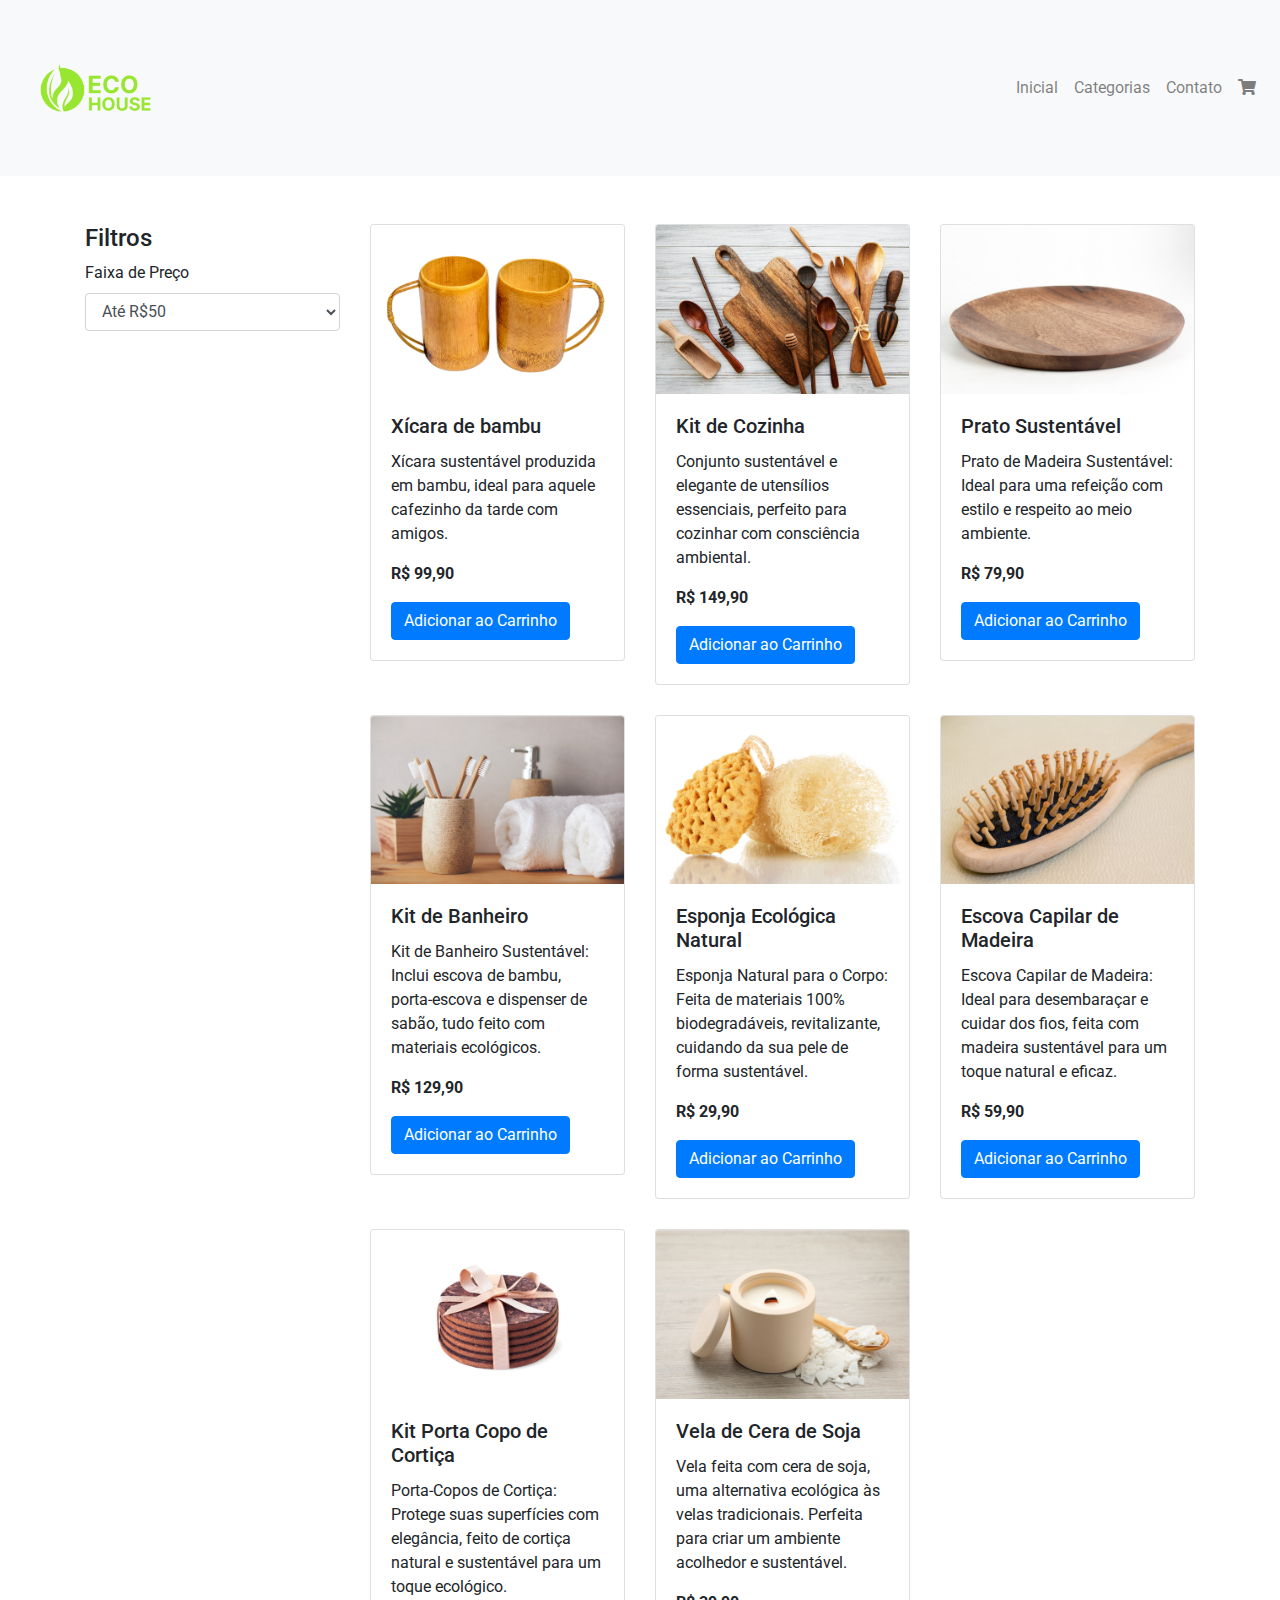
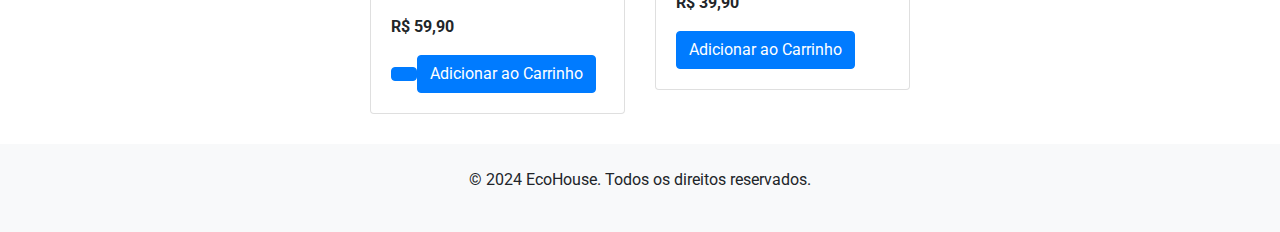
==== categoria.html @ bf1de648 "CP4" ====
<!DOCTYPE html>
<html lang="pt-br">
<head>
    <meta charset="UTF-8">
    <meta name="viewport" content="width=device-width, initial-scale=1.0">
    <title>Categorias - EcoHouse</title>
    <link href="https://maxcdn.bootstrapcdn.com/bootstrap/4.5.2/css/bootstrap.min.css" rel="stylesheet">
    <link rel="stylesheet" href="https://cdnjs.cloudflare.com/ajax/libs/font-awesome/5.15.4/css/all.min.css">
    <link href="https://fonts.googleapis.com/css2?family=Roboto:wght@400;500;700&display=swap" rel="stylesheet">
    <link rel="stylesheet" href="/assets/css/style.css">
    <link rel="shortcut icon" href="/logo.png" type="image/x-icon">
    <link rel="stylesheet" href="/style.css">
</head>
<body>
    <!-- Header -->
    <header>
        <nav class="navbar navbar-expand-lg navbar-light bg-light">
            <a class="navbar-brand" href="#">
                <img src="/logo.png" alt="Logo EcoHouse" class="logo">
            </a>
            <button class="navbar-toggler" type="button" data-toggle="collapse" data-target="#navbarNav"
                aria-controls="navbarNav" aria-expanded="false" aria-label="Toggle navigation">
                <span class="navbar-toggler-icon"></span>
            </button>
            <div class="collapse navbar-collapse" id="navbarNav">
                <ul class="navbar-nav ml-auto">
                    <li class="nav-item"><a class="nav-link" href="/index.html">Inicial</a></li>
                    <li class="nav-item"><a class="nav-link" href="/categorias.html">Categorias</a></li>
                    <li class="nav-item"><a class="nav-link" href="/contato.html">Contato</a></li>
                    <li class="nav-item"><a class="nav-link" href="/produto.html"><i class="fas fa-shopping-cart"></i></a></li>
                </ul>
            </div>
        </nav>
    </header>

    
    <div class="container mt-5">
        <div class="row">
            
            <aside class="col-md-3">
                <h4>Filtros</h4>
                <form>
                    <div class="form-group">
                        <label for="priceRange">Faixa de Preço</label>
                        <select class="form-control" id="priceRange">
                            <option>Até R$50</option>
                            <option>R$50 - R$100</option>
                            <option>R$100 - R$200</option>
                            <option>Acima de R$200</option>
                        </select>
                    </div>

                </form>
            </aside>
            
            
            <div class="col-md-9">
                <div class="row">
                    
                    <div class="col-md-4 product-card">
                        <div class="card">
                            <img src="/xicara.png" class="card-img-top" alt="Xícara de Bambu">
                            <div class="card-body">
                                <h5 class="card-title">Xícara de bambu</h5>
                                <p class="card-text">Xícara sustentável produzida em bambu, ideal para aquele cafezinho da tarde com amigos.</p>
                                <p class="card-text"><strong>R$ 99,90</strong></p>
                                <a href="/produto.html?id=1" class="btn btn-primary">Adicionar ao Carrinho</a>
                            </div>
                        </div>
                    </div>

                    <!-- Kit de Cozinha -->
                    <div class="col-md-4 product-card">
                        <div class="card">
                            <img src="/kit-cozinha.png" class="card-img-top" alt="Kit de Cozinha">
                            <div class="card-body">
                                <h5 class="card-title">Kit de Cozinha</h5>
                                <p class="card-text">Conjunto sustentável e elegante de utensílios essenciais, perfeito para cozinhar com consciência ambiental.</p>
                                <p class="card-text"><strong>R$ 149,90</strong></p>
                                <a href="/produto.html?id=2" class="btn btn-primary">Adicionar ao Carrinho</a>
                            </div>
                        </div>
                    </div>

                    <!-- Prato Sustentável -->
                    <div class="col-md-4 product-card">
                        <div class="card">
                            <img src="/prato.png" class="card-img-top" alt="Prato Sustentável">
                            <div class="card-body">
                                <h5 class="card-title">Prato Sustentável</h5>
                                <p class="card-text">Prato de Madeira Sustentável: Ideal para uma refeição com estilo e respeito ao meio ambiente.</p>
                                <p class="card-text"><strong>R$ 79,90</strong></p>
                                <a href="/produto.html?id=3" class="btn btn-primary">Adicionar ao Carrinho</a>
                            </div>
                        </div>
                    </div>

                    <!-- Kit de Banheiro -->
                    <div class="col-md-4 product-card">
                        <div class="card">
                            <img src="/kit-banheiro.png" class="card-img-top" alt="Kit de Banheiro Sustentável">
                            <div class="card-body">
                                <h5 class="card-title">Kit de Banheiro</h5>
                                <p class="card-text">Kit de Banheiro Sustentável: Inclui escova de bambu, porta-escova e dispenser de sabão, tudo feito com materiais ecológicos.</p>
                                <p class="card-text"><strong>R$ 129,90</strong></p>
                                <a href="/produto.html?id=4" class="btn btn-primary">Adicionar ao Carrinho</a>
                            </div>
                        </div>
                    </div>

                   
                    <div class="col-md-4 product-card">
                        <div class="card">
                            <img src="/esponja.png" class="card-img-top" alt="Esponja Ecológica Natural">
                            <div class="card-body">
                                <h5 class="card-title">Esponja Ecológica Natural</h5>
                                <p class="card-text">Esponja Natural para o Corpo: Feita de materiais 100% biodegradáveis, revitalizante, cuidando da sua pele de forma sustentável.</p>
                                <p class="card-text"><strong>R$ 29,90</strong></p>
                                <a href="produto.html?id=5" class="btn btn-primary">Adicionar ao Carrinho</a>
                            </div>
                        </div>
                    </div>

                    
                    <div class="col-md-4 product-card">
                        <div class="card">
                            <img src="/escova.png" class="card-img-top" alt="Escova Capilar de Madeira">
                            <div class="card-body">
                                <h5 class="card-title">Escova Capilar de Madeira</h5>
                                <p class="card-text">Escova Capilar de Madeira: Ideal para desembaraçar e cuidar dos fios, feita com madeira sustentável para um toque natural e eficaz.</p>
                                <p class="card-text"><strong>R$ 59,90</strong></p>
                                <a href="/produto.html?id=6" class="btn btn-primary">Adicionar ao Carrinho</a>
                            </div>
                        </div>
                    </div>

                    <!-- Porta Copo de Cortiça -->
                    <div class="col-md-4 product-card">
                        <div class="card">
                            <img src="/porta-copo.png" class="card-img-top" alt="Porta Copo de Cortiça">
                            <div class="card-body">
                                <h5 class="card-title">Kit Porta Copo de Cortiça</h5>
                                <p class="card-text">Porta-Copos de Cortiça: Protege suas superfícies com elegância, feito de cortiça natural e sustentável para um toque ecológico.</p>
                                <p class="card-text"><strong>R$ 59,90</strong></p>
                                <a href="produto.html?id=7" class="btn btn-primary">
                                <a href="produto.html?id=7" class="btn btn-primary">Adicionar ao Carrinho</a>
                            </div>
                        </div>
                    </div>
    
                        
                        <div class="col-md-4 product-card">
                            <div class="card">
                                <img src="/vela.png" class="card-img-top" alt="Vela de Cera de Soja">
                                <div class="card-body">
                                    <h5 class="card-title">Vela de Cera de Soja</h5>
                                    <p class="card-text">Vela feita com cera de soja, uma alternativa ecológica às velas tradicionais. Perfeita para criar um ambiente acolhedor e sustentável.</p>
                                    <p class="card-text"><strong>R$ 39,90</strong></p>
                                    <a href="produto.html?id=8" class="btn btn-primary">Adicionar ao Carrinho</a>
                                </div>
                            </div>
                        </div>
    
                    </div>
                </div>
            </div>
        </div>
    
        
        <footer class="bg-light text-center py-4">
            <p>&copy; 2024 EcoHouse. Todos os direitos reservados.</p>
        </footer>
    
        
        <script src="https://code.jquery.com/jquery-3.5.1.slim.min.js"></script>
        <script src="https://cdn.jsdelivr.net/npm/@popperjs/core@2.9.3/dist/umd/popper.min.js"></script>
        <script src="https://stackpath.bootstrapcdn.com/bootstrap/4.5.2/js/bootstrap.min.js"></script>
    </body>
    </html>
---- style.css ----
body {
    font-family: 'Roboto', sans-serif;
  }

  .navbar {
    margin-bottom: 20px;
  }

  .product-card {
    margin-bottom: 30px;
  }

  footer {
    background-color: #f8f9fa;
    padding: 20px 0;
    text-align: center;
  }
  
.logo {
  max-width: 150px; 
  height: auto; 
}
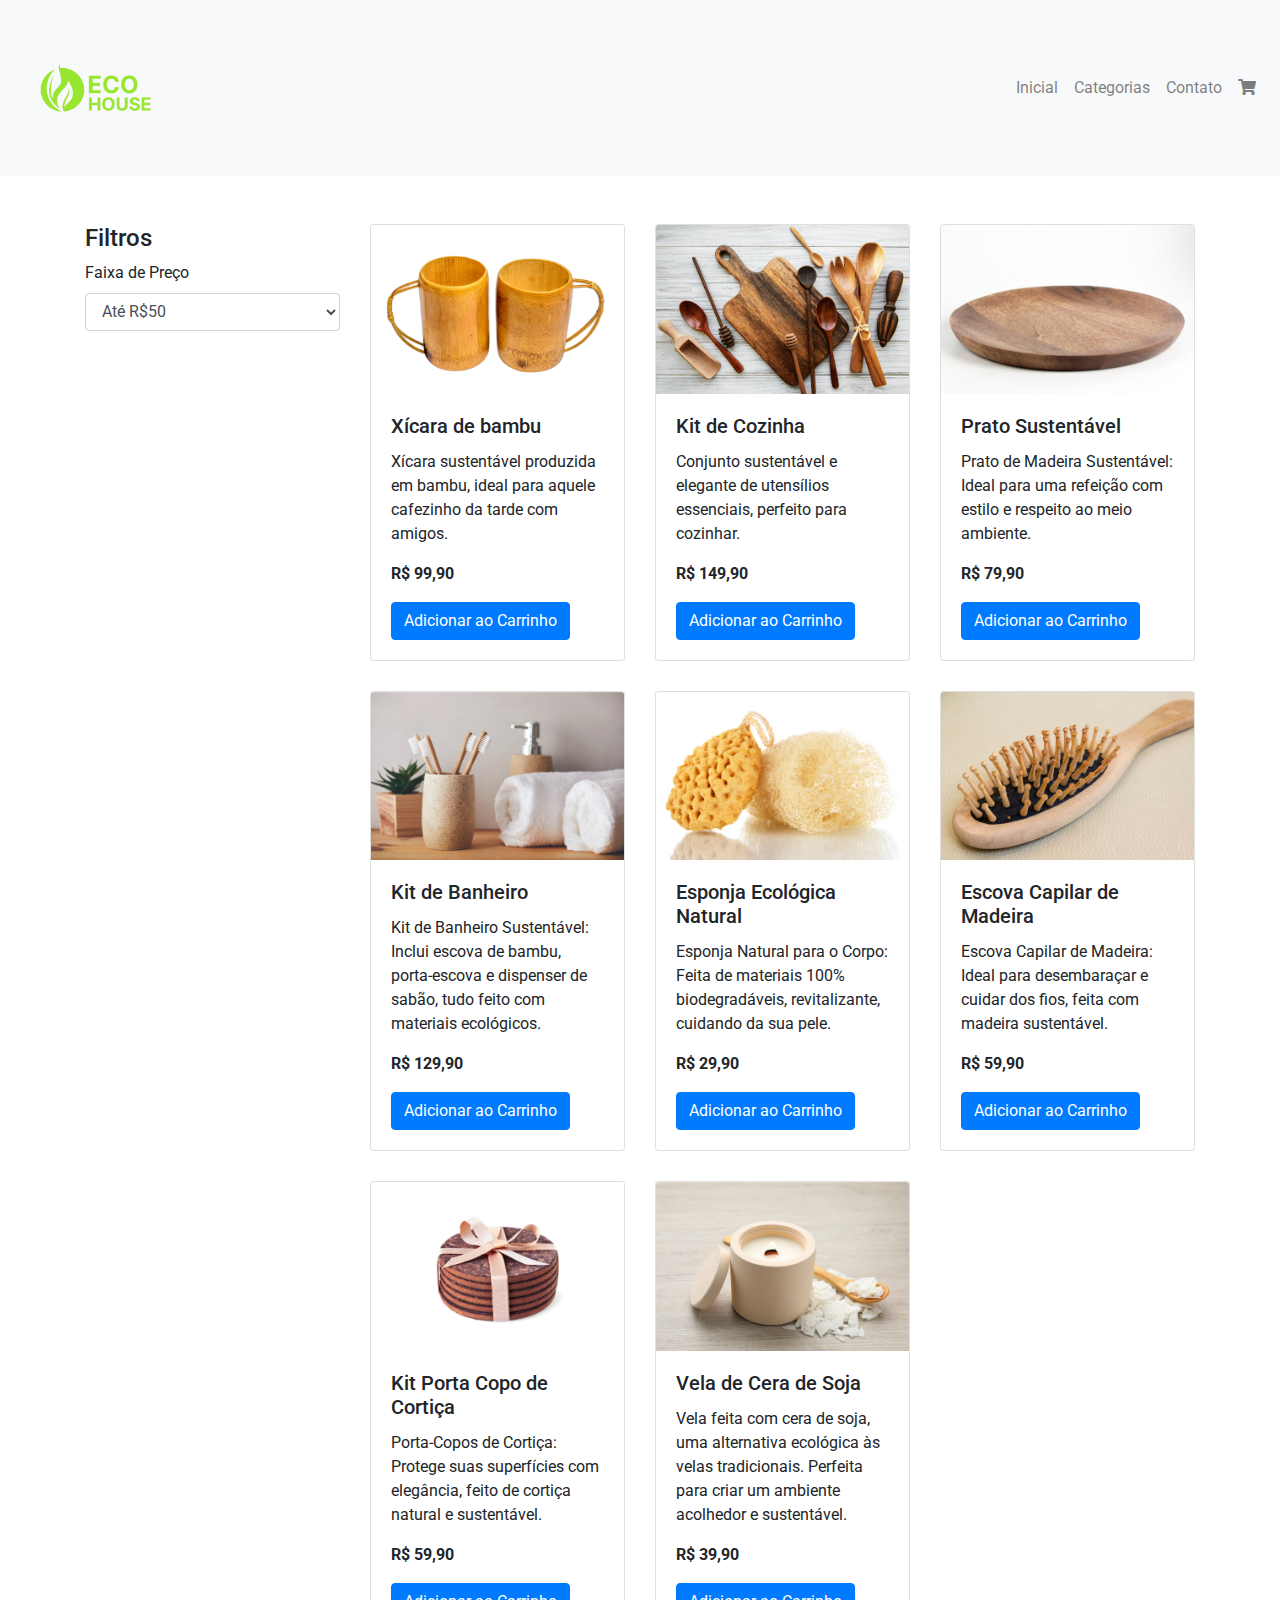
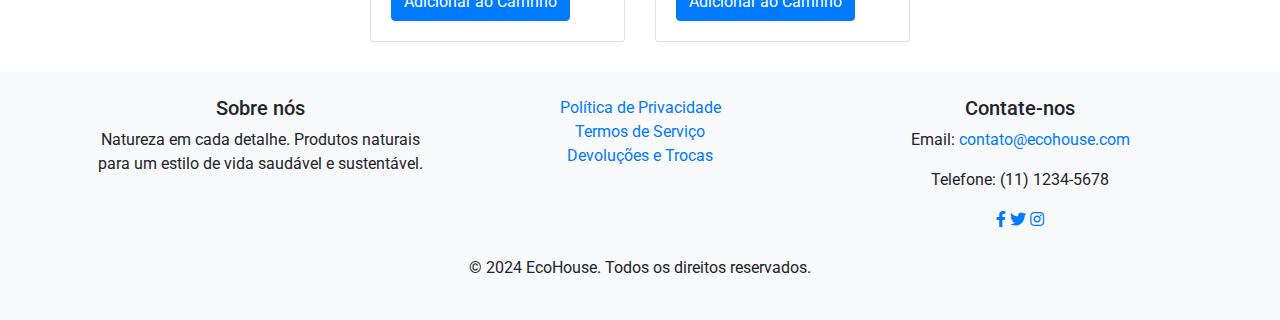
==== commit 76045632: "atualização" ====
--- a/categoria.html
+++ b/categoria.html
@@ -1,5 +1,6 @@
 <!DOCTYPE html>
 <html lang="pt-br">
+
 <head>
     <meta charset="UTF-8">
     <meta name="viewport" content="width=device-width, initial-scale=1.0">
@@ -8,15 +9,16 @@
     <link rel="stylesheet" href="https://cdnjs.cloudflare.com/ajax/libs/font-awesome/5.15.4/css/all.min.css">
     <link href="https://fonts.googleapis.com/css2?family=Roboto:wght@400;500;700&display=swap" rel="stylesheet">
     <link rel="stylesheet" href="/assets/css/style.css">
-    <link rel="shortcut icon" href="/logo.png" type="image/x-icon">
+    <link rel="shortcut icon" href="/Imagens/logo.png" type="image/x-icon">
     <link rel="stylesheet" href="/style.css">
 </head>
+
 <body>
     <!-- Header -->
     <header>
         <nav class="navbar navbar-expand-lg navbar-light bg-light">
             <a class="navbar-brand" href="#">
-                <img src="/logo.png" alt="Logo EcoHouse" class="logo">
+                <img src="/Imagens/logo.png" alt="Logo EcoHouse" class="logo">
             </a>
             <button class="navbar-toggler" type="button" data-toggle="collapse" data-target="#navbarNav"
                 aria-controls="navbarNav" aria-expanded="false" aria-label="Toggle navigation">
@@ -27,16 +29,17 @@
                     <li class="nav-item"><a class="nav-link" href="/index.html">Inicial</a></li>
                     <li class="nav-item"><a class="nav-link" href="/categorias.html">Categorias</a></li>
                     <li class="nav-item"><a class="nav-link" href="/contato.html">Contato</a></li>
-                    <li class="nav-item"><a class="nav-link" href="/produto.html"><i class="fas fa-shopping-cart"></i></a></li>
+                    <li class="nav-item"><a class="nav-link" href="/produto.html"><i
+                                class="fas fa-shopping-cart"></i></a></li>
                 </ul>
             </div>
         </nav>
     </header>
 
-    
+
     <div class="container mt-5">
         <div class="row">
-            
+
             <aside class="col-md-3">
                 <h4>Filtros</h4>
                 <form>
@@ -52,19 +55,20 @@
 
                 </form>
             </aside>
-            
-            
+
+
             <div class="col-md-9">
                 <div class="row">
-                    
-                    <div class="col-md-4 product-card">
-                        <div class="card">
-                            <img src="/xicara.png" class="card-img-top" alt="Xícara de Bambu">
+
+                    <div class="col-md-4 product-card">
+                        <div class="card">
+                            <img src="/Imagens/xicara.png" class="card-img-top" alt="Xícara de Bambu">
                             <div class="card-body">
                                 <h5 class="card-title">Xícara de bambu</h5>
-                                <p class="card-text">Xícara sustentável produzida em bambu, ideal para aquele cafezinho da tarde com amigos.</p>
+                                <p class="card-text">Xícara sustentável produzida em bambu, ideal para aquele cafezinho
+                                    da tarde com amigos.</p>
                                 <p class="card-text"><strong>R$ 99,90</strong></p>
-                                <a href="/produto.html?id=1" class="btn btn-primary">Adicionar ao Carrinho</a>
+                                <a href="/Produtos/produto.html" class="btn btn-primary">Adicionar ao Carrinho</a>
                             </div>
                         </div>
                     </div>
@@ -72,12 +76,13 @@
                     <!-- Kit de Cozinha -->
                     <div class="col-md-4 product-card">
                         <div class="card">
-                            <img src="/kit-cozinha.png" class="card-img-top" alt="Kit de Cozinha">
+                            <img src="/Imagens/kit-cozinha.png" class="card-img-top" alt="Kit de Cozinha">
                             <div class="card-body">
                                 <h5 class="card-title">Kit de Cozinha</h5>
-                                <p class="card-text">Conjunto sustentável e elegante de utensílios essenciais, perfeito para cozinhar com consciência ambiental.</p>
+                                <p class="card-text">Conjunto sustentável e elegante de utensílios essenciais, perfeito
+                                    para cozinhar.</p>
                                 <p class="card-text"><strong>R$ 149,90</strong></p>
-                                <a href="/produto.html?id=2" class="btn btn-primary">Adicionar ao Carrinho</a>
+                                <a href="/Produtos/kit-cozinha.html" class="btn btn-primary">Adicionar ao Carrinho</a>
                             </div>
                         </div>
                     </div>
@@ -85,12 +90,14 @@
                     <!-- Prato Sustentável -->
                     <div class="col-md-4 product-card">
                         <div class="card">
-                            <img src="/prato.png" class="card-img-top" alt="Prato Sustentável">
+                            <img src="/Imagens/prato.png" class="card-img-top" alt="Prato Sustentável">
                             <div class="card-body">
                                 <h5 class="card-title">Prato Sustentável</h5>
-                                <p class="card-text">Prato de Madeira Sustentável: Ideal para uma refeição com estilo e respeito ao meio ambiente.</p>
+                                <p class="card-text">Prato de Madeira Sustentável: Ideal para uma refeição com estilo e
+                                    respeito ao meio ambiente.</p>
                                 <p class="card-text"><strong>R$ 79,90</strong></p>
-                                <a href="/produto.html?id=3" class="btn btn-primary">Adicionar ao Carrinho</a>
+                                <a href="/Produtos/prato-sustentavel.html" class="btn btn-primary">Adicionar ao
+                                    Carrinho</a>
                             </div>
                         </div>
                     </div>
@@ -98,36 +105,39 @@
                     <!-- Kit de Banheiro -->
                     <div class="col-md-4 product-card">
                         <div class="card">
-                            <img src="/kit-banheiro.png" class="card-img-top" alt="Kit de Banheiro Sustentável">
+                            <img src="/Imagens/kit-banheiro.png" class="card-img-top" alt="Kit de Banheiro Sustentável">
                             <div class="card-body">
                                 <h5 class="card-title">Kit de Banheiro</h5>
-                                <p class="card-text">Kit de Banheiro Sustentável: Inclui escova de bambu, porta-escova e dispenser de sabão, tudo feito com materiais ecológicos.</p>
+                                <p class="card-text">Kit de Banheiro Sustentável: Inclui escova de bambu, porta-escova e
+                                    dispenser de sabão, tudo feito com materiais ecológicos.</p>
                                 <p class="card-text"><strong>R$ 129,90</strong></p>
                                 <a href="/produto.html?id=4" class="btn btn-primary">Adicionar ao Carrinho</a>
                             </div>
                         </div>
                     </div>
 
-                   
-                    <div class="col-md-4 product-card">
-                        <div class="card">
-                            <img src="/esponja.png" class="card-img-top" alt="Esponja Ecológica Natural">
+
+                    <div class="col-md-4 product-card">
+                        <div class="card">
+                            <img src="/Imagens/esponja.png" class="card-img-top" alt="Esponja Ecológica Natural">
                             <div class="card-body">
                                 <h5 class="card-title">Esponja Ecológica Natural</h5>
-                                <p class="card-text">Esponja Natural para o Corpo: Feita de materiais 100% biodegradáveis, revitalizante, cuidando da sua pele de forma sustentável.</p>
+                                <p class="card-text">Esponja Natural para o Corpo: Feita de materiais 100%
+                                    biodegradáveis, revitalizante, cuidando da sua pele.</p>
                                 <p class="card-text"><strong>R$ 29,90</strong></p>
                                 <a href="produto.html?id=5" class="btn btn-primary">Adicionar ao Carrinho</a>
                             </div>
                         </div>
                     </div>
 
-                    
-                    <div class="col-md-4 product-card">
-                        <div class="card">
-                            <img src="/escova.png" class="card-img-top" alt="Escova Capilar de Madeira">
+
+                    <div class="col-md-4 product-card">
+                        <div class="card">
+                            <img src="/Imagens/escova.png" class="card-img-top" alt="Escova Capilar de Madeira">
                             <div class="card-body">
                                 <h5 class="card-title">Escova Capilar de Madeira</h5>
-                                <p class="card-text">Escova Capilar de Madeira: Ideal para desembaraçar e cuidar dos fios, feita com madeira sustentável para um toque natural e eficaz.</p>
+                                <p class="card-text">Escova Capilar de Madeira: Ideal para desembaraçar e cuidar dos
+                                    fios, feita com madeira sustentável.</p>
                                 <p class="card-text"><strong>R$ 59,90</strong></p>
                                 <a href="/produto.html?id=6" class="btn btn-primary">Adicionar ao Carrinho</a>
                             </div>
@@ -137,44 +147,70 @@
                     <!-- Porta Copo de Cortiça -->
                     <div class="col-md-4 product-card">
                         <div class="card">
-                            <img src="/porta-copo.png" class="card-img-top" alt="Porta Copo de Cortiça">
+                            <img src="/Imagens/porta-copo.png" class="card-img-top" alt="Porta Copo de Cortiça">
                             <div class="card-body">
                                 <h5 class="card-title">Kit Porta Copo de Cortiça</h5>
-                                <p class="card-text">Porta-Copos de Cortiça: Protege suas superfícies com elegância, feito de cortiça natural e sustentável para um toque ecológico.</p>
+                                <p class="card-text">Porta-Copos de Cortiça: Protege suas superfícies com elegância,
+                                    feito de cortiça natural e sustentável.</p>
                                 <p class="card-text"><strong>R$ 59,90</strong></p>
-                                <a href="produto.html?id=7" class="btn btn-primary">
                                 <a href="produto.html?id=7" class="btn btn-primary">Adicionar ao Carrinho</a>
                             </div>
                         </div>
                     </div>
-    
-                        
-                        <div class="col-md-4 product-card">
-                            <div class="card">
-                                <img src="/vela.png" class="card-img-top" alt="Vela de Cera de Soja">
-                                <div class="card-body">
-                                    <h5 class="card-title">Vela de Cera de Soja</h5>
-                                    <p class="card-text">Vela feita com cera de soja, uma alternativa ecológica às velas tradicionais. Perfeita para criar um ambiente acolhedor e sustentável.</p>
-                                    <p class="card-text"><strong>R$ 39,90</strong></p>
-                                    <a href="produto.html?id=8" class="btn btn-primary">Adicionar ao Carrinho</a>
-                                </div>
-                            </div>
-                        </div>
-    
-                    </div>
+
+
+                    <div class="col-md-4 product-card">
+                        <div class="card">
+                            <img src="/Imagens/vela.png" class="card-img-top" alt="Vela de Cera de Soja">
+                            <div class="card-body">
+                                <h5 class="card-title">Vela de Cera de Soja</h5>
+                                <p class="card-text">Vela feita com cera de soja, uma alternativa ecológica às velas
+                                    tradicionais. Perfeita para criar um ambiente acolhedor e sustentável.</p>
+                                <p class="card-text"><strong>R$ 39,90</strong></p>
+                                <a href="produto.html?id=8" class="btn btn-primary">Adicionar ao Carrinho</a>
+                            </div>
+                        </div>
+                    </div>
+
                 </div>
             </div>
         </div>
-    
-        
-        <footer class="bg-light text-center py-4">
-            <p>&copy; 2024 EcoHouse. Todos os direitos reservados.</p>
-        </footer>
-    
-        
-        <script src="https://code.jquery.com/jquery-3.5.1.slim.min.js"></script>
-        <script src="https://cdn.jsdelivr.net/npm/@popperjs/core@2.9.3/dist/umd/popper.min.js"></script>
-        <script src="https://stackpath.bootstrapcdn.com/bootstrap/4.5.2/js/bootstrap.min.js"></script>
-    </body>
-    </html>
-    +    </div>
+
+
+    <footer class="bg-light text-center py-4">
+        <div class="container">
+            <div class="row">
+                <div class="col-md-4">
+                    <h5>Sobre nós</h5>
+                    <p>Natureza em cada detalhe. Produtos naturais para um estilo de vida saudável e sustentável.</p>
+                </div>
+                <div class="col-md-4">
+                    <ul class="list-unstyled">
+                        <li><a href="#">Política de Privacidade</a></li>
+                        <li><a href="#">Termos de Serviço</a></li>
+                        <li><a href="#">Devoluções e Trocas</a></li>
+                    </ul>
+                </div>
+                <div class="col-md-4">
+                    <h5>Contate-nos</h5>
+                    <p>Email: <a href="mailto:contato@ecohouse.com">contato@ecohouse.com</a></p>
+                    <p>Telefone: (11) 1234-5678</p>
+                    <div>
+                        <a href="https://facebook.com" class="me-2"><i class="fab fa-facebook-f"></i></a>
+                        <a href="https://twitter.com" class="me-2"><i class="fab fa-twitter"></i></a>
+                        <a href="https://instagram.com" class="me-2"><i class="fab fa-instagram"></i></a>
+                    </div>
+                </div>
+            </div>
+            <p class="mt-4">&copy; 2024 EcoHouse. Todos os direitos reservados.</p>
+        </div>
+    </footer>
+
+
+    <script src="https://code.jquery.com/jquery-3.5.1.slim.min.js"></script>
+    <script src="https://cdn.jsdelivr.net/npm/@popperjs/core@2.9.3/dist/umd/popper.min.js"></script>
+    <script src="https://stackpath.bootstrapcdn.com/bootstrap/4.5.2/js/bootstrap.min.js"></script>
+</body>
+
+</html>